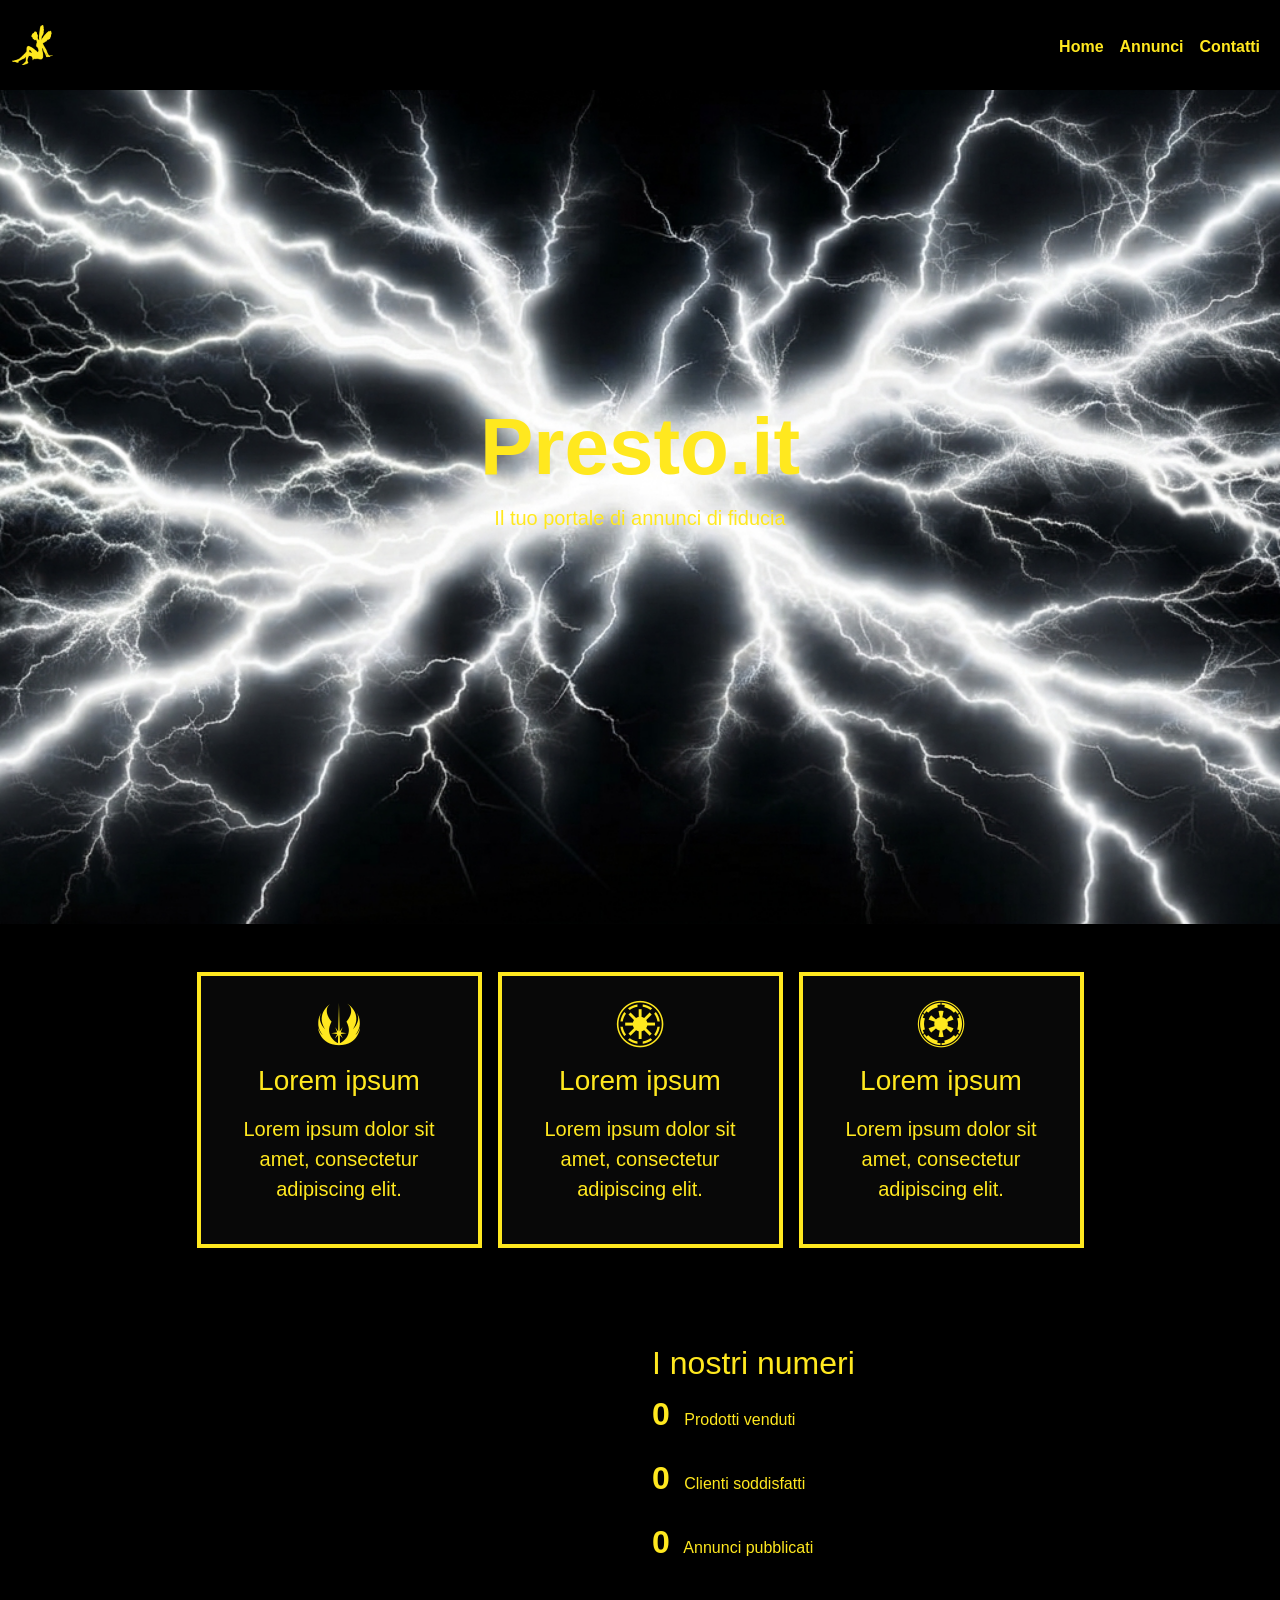
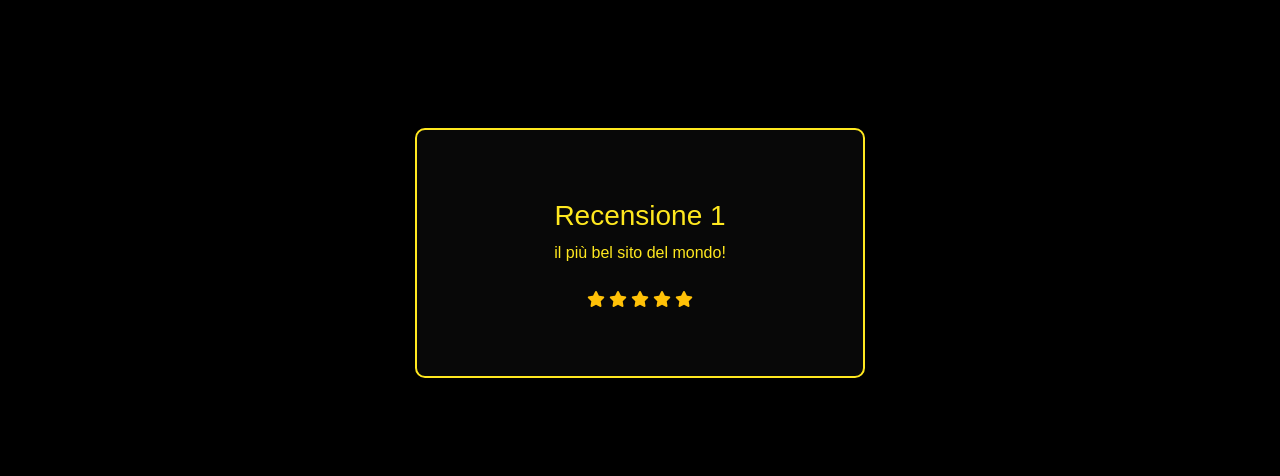
==== index.html @ 4dfc8ef2 "Primo commit progetto Presto" ====
.<!DOCTYPE html>
<html lang="it">
<head>
    <meta charset="UTF-8">
    <meta name="viewport" content="width=device-width, initial-scale=1.0">
    <title>Presto.it</title>
    <!-- Font Awesome -->
    <link rel="stylesheet" href="https://cdnjs.cloudflare.com/ajax/libs/font-awesome/6.5.1/css/all.min.css">
    <!-- Bootstrap CSS -->
    <link href="https://cdn.jsdelivr.net/npm/bootstrap@5.3.3/dist/css/bootstrap.min.css" rel="stylesheet">
    <!-- Swiper CSS -->
    <link rel="stylesheet" href="https://cdn.jsdelivr.net/npm/swiper@9/swiper-bundle.min.css" />
    <!-- Custom CSS -->
    <link rel="stylesheet" href="style.css"> 
</head>
<body class="bg-black text-yellow">

    <!-- Navbar -->
    <nav class="navbar navbar-expand-lg fixed-top bg-black">
      <div class="container-fluid">
        <a class="navbar-brand" href="#">
          <img id="logoNavbar" src="./media/logo giallo.png" alt="Logo" height="40">
        </a>
        <button class="navbar-toggler bg-yellow" type="button" data-bs-toggle="collapse" data-bs-target="#navbarNav">
          <span class="navbar-toggler-icon"></span>
        </button>
        <div class="collapse navbar-collapse justify-content-end" id="navbarNav">
          <ul class="navbar-nav">
            <li class="nav-item"><a class="nav-link" href="index.html">Home</a></li>
            <li class="nav-item"><a class="nav-link" href="annunci.html">Annunci</a></li>
            <li class="nav-item"><a class="nav-link" href="contatti.html">Contatti</a></li>
          </ul>
        </div>
      </div>
    </nav>

    <!-- Sezione Hero con Immagine di Sfondo -->
    <header class="container-fluid hero d-flex align-items-center justify-content-center text-center">
      <div class="row">
        <div class="col-12">
          <h1 class="display-1 fw-bold">Presto.it</h1>
          <p class="lead">Il tuo portale di annunci di fiducia</p>
        </div>
      </div>
    </header>

    <!-- Section Card -->
    <section class="container-fluid bg-black text-yellow py-5">
      <div class="container">
        <div class="row justify-content-center g-4">
          <!-- Primo blocco -->
          <div class="col-12 col-md-3 col-custom d-flex flex-column align-items-center text-center p-4 mx-2">
            <i class="fa-brands fa-jedi-order fa-3x mb-3"></i>
            <h3 class="mb-3">Lorem ipsum</h3>
            <p class="lead">Lorem ipsum dolor sit amet, consectetur adipiscing elit.</p>
          </div>
          <!-- Secondo blocco -->
          <div class="col-12 col-md-3 col-custom d-flex flex-column align-items-center text-center p-4 mx-2">
            <i class="fa-brands fa-galactic-republic fa-3x mb-3"></i>
            <h3 class="mb-3">Lorem ipsum</h3>
            <p class="lead">Lorem ipsum dolor sit amet, consectetur adipiscing elit.</p>
          </div>
          <!-- Terzo blocco -->
          <div class="col-12 col-md-3 col-custom d-flex flex-column align-items-center text-center p-4 mx-2">
            <i class="fa-brands fa-empire fa-3x mb-3"></i>
            <h3 class="mb-3">Lorem ipsum</h3>
            <p class="lead">Lorem ipsum dolor sit amet, consectetur adipiscing elit.</p>
          </div>
        </div>
      </div>
    </section>

    <!-- Sezione Numeri e Video -->
    <section class="container-fluid bg-black text-yellow py-5">
      <div class="container">
        <div class="row align-items-center">
          <div class="col-12 col-md-6 mb-4 mb-md-0">
            <video src="media/immagine.mp4" class="img-fluid rounded" autoplay loop muted playsinline></video>
          </div>
          <div class="col-12 col-md-6">
            <h2>I nostri numeri</h2>
            <p><span id="firstNumber" class="number">0</span> Prodotti venduti</p>
            <p><span id="secondNumber" class="number">0</span> Clienti soddisfatti</p>
            <p><span id="thirdNumber" class="number">0</span> Annunci pubblicati</p>
          </div>
        </div>
      </div>
    </section>

    <!-- Sezione Swiper (Recensioni) -->
    <section class="container-fluid bg-black text-yellow py-5">
      <div class="container">
        <div class="row">
          <div class="col-12 d-flex justify-content-center">
            <div class="swiper" style="width: 100%; max-width: 500px;">
              <div class="swiper-wrapper">
                <!-- Slide 1 -->
                <div class="swiper-slide d-flex align-items-center justify-content-center">
                  <div class="card-review p-4 text-center w-100">
                    <h3>Recensione 1</h3>
                    <p>il più bel sito del mondo!</p>
                    <div class="d-flex justify-content-center gap-1 stars"></div>
                  </div>
                </div>
                <!-- Slide 2 -->
                <div class="swiper-slide d-flex align-items-center justify-content-center">
                  <div class="card-review p-4 text-center w-100">
                    <h3>Recensione 2</h3>
                    <p>Lorem ipsum dolor sit amet.</p>
                    <div class="d-flex justify-content-center gap-1 stars"></div>
                  </div>
                </div>
                <!-- Slide 3 -->
                <div class="swiper-slide d-flex align-items-center justify-content-center">
                  <div class="card-review p-4 text-center w-100">
                    <h3>Recensione 3</h3>
                    <p>Lorem ipsum dolor sit amet.</p>
                    <div class="d-flex justify-content-center gap-1 stars"></div>
                  </div>
                </div>
              </div>
            </div>
          </div>
        </div>
      </div>
    </section>

    <!-- Swiper JS -->
    <script src="https://cdn.jsdelivr.net/npm/swiper@9/swiper-bundle.min.js"></script>
    <!-- Bootstrap JS -->
    <script src="https://cdn.jsdelivr.net/npm/bootstrap@5.3.3/dist/js/bootstrap.bundle.min.js"></script>
    <!-- Custom JS -->
    <script src="main.js"></script>
</body>
</html>
---- style.css ----
/* Variabili e Impostazioni Base */
:root {
  --yellow: rgb(255, 232, 31);
  --black: rgb(8, 8, 8); /* Nero profondo neutro (non troppo duro) */
}

* {
  font-family: "Lato", sans-serif;
}

body {
  background-color: var(--black);
  color: var(--yellow);
}

/* Sezione Hero con Immagine Sfondo */
.hero {
    background-image: url('media/Gemini_Generated_Image_fpy5udfpy5udfpy5.png');
    background-size: cover;
    background-position: center;
    background-repeat: no-repeat;
    min-height: 100vh;
    width: 100%;
}

.text-yellow {
  color: var(--yellow);
}

.bg-yellow {
  background-color: var(--yellow) !important;
}

/* Stile Navbar */
.navbar {
  padding-top: 20px;
  padding-bottom: 20px;
  transition: all 0.5s ease;
}

.navbar.navbar-scrolled {
  background-color: var(--black) !important;
  padding-top: 10px;
  padding-bottom: 10px;
  box-shadow: 0 4px 10px rgba(0, 0, 0, 0.5);
}

.navbar .nav-link {
  color: var(--yellow);
  font-weight: 800;
  position: relative;
  padding-bottom: 5px;
  transition: color 0.3s ease;
}

.navbar .nav-link:hover {
  color: #fff;
  text-shadow: 0 0 5px rgba(255, 232, 31, 0.5);
  transform: skewX(-5deg);
}

.navbar .nav-link::after {
  content: '';
  position: absolute;
  bottom: 0;
  left: 50%;
  width: 0;
  height: 2px;
  background-color: var(--yellow);
  box-shadow: 0 0 8px var(--yellow), 0 0 15px var(--yellow);
  transition: all 0.4s ease-out;
  border-radius: 2px;
}

.navbar .nav-link:hover::after {
  width: 100%;
  left: 0;
}

/* Stile Card Custom (Usa la variabile --black) */
.col-custom {
  background-color: var(--black) !important;
  color: var(--yellow);
  border: 4px solid var(--yellow);
  transition: all 0.3s ease;
}

.col-custom:hover {
  background-color: var(--yellow) !important;
  color: var(--black);
  border: 4px solid var(--black);
  transform: translateY(-10px);
  box-shadow: 0 10px 20px rgba(255, 232, 31, 0.2);
}

.number {
  font-size: 2em;
  font-weight: bold;
  color: var(--yellow);
  margin-right: 10px;
}

/* Swiper e Card Recensioni (Usa la variabile --black) */
.swiper {
  height: 350px;
}

.card-review {
  background-color: var(--black) !important;
  color: var(--yellow);
  height: 250px;
  width: 100%;
  max-width: 450px;
  border: 2px solid var(--yellow);
  text-align: center;
  border-radius: 10px;
  display: flex;
  flex-direction: column;
  justify-content: center;
  align-items: center;
  padding: 20px;
}

.stars, .stars i {
  list-style: none !important;
}

.stars {
  display: flex;
  justify-content: center;
  align-items: center;
  gap: 6px;
  margin-top: 10px;
}
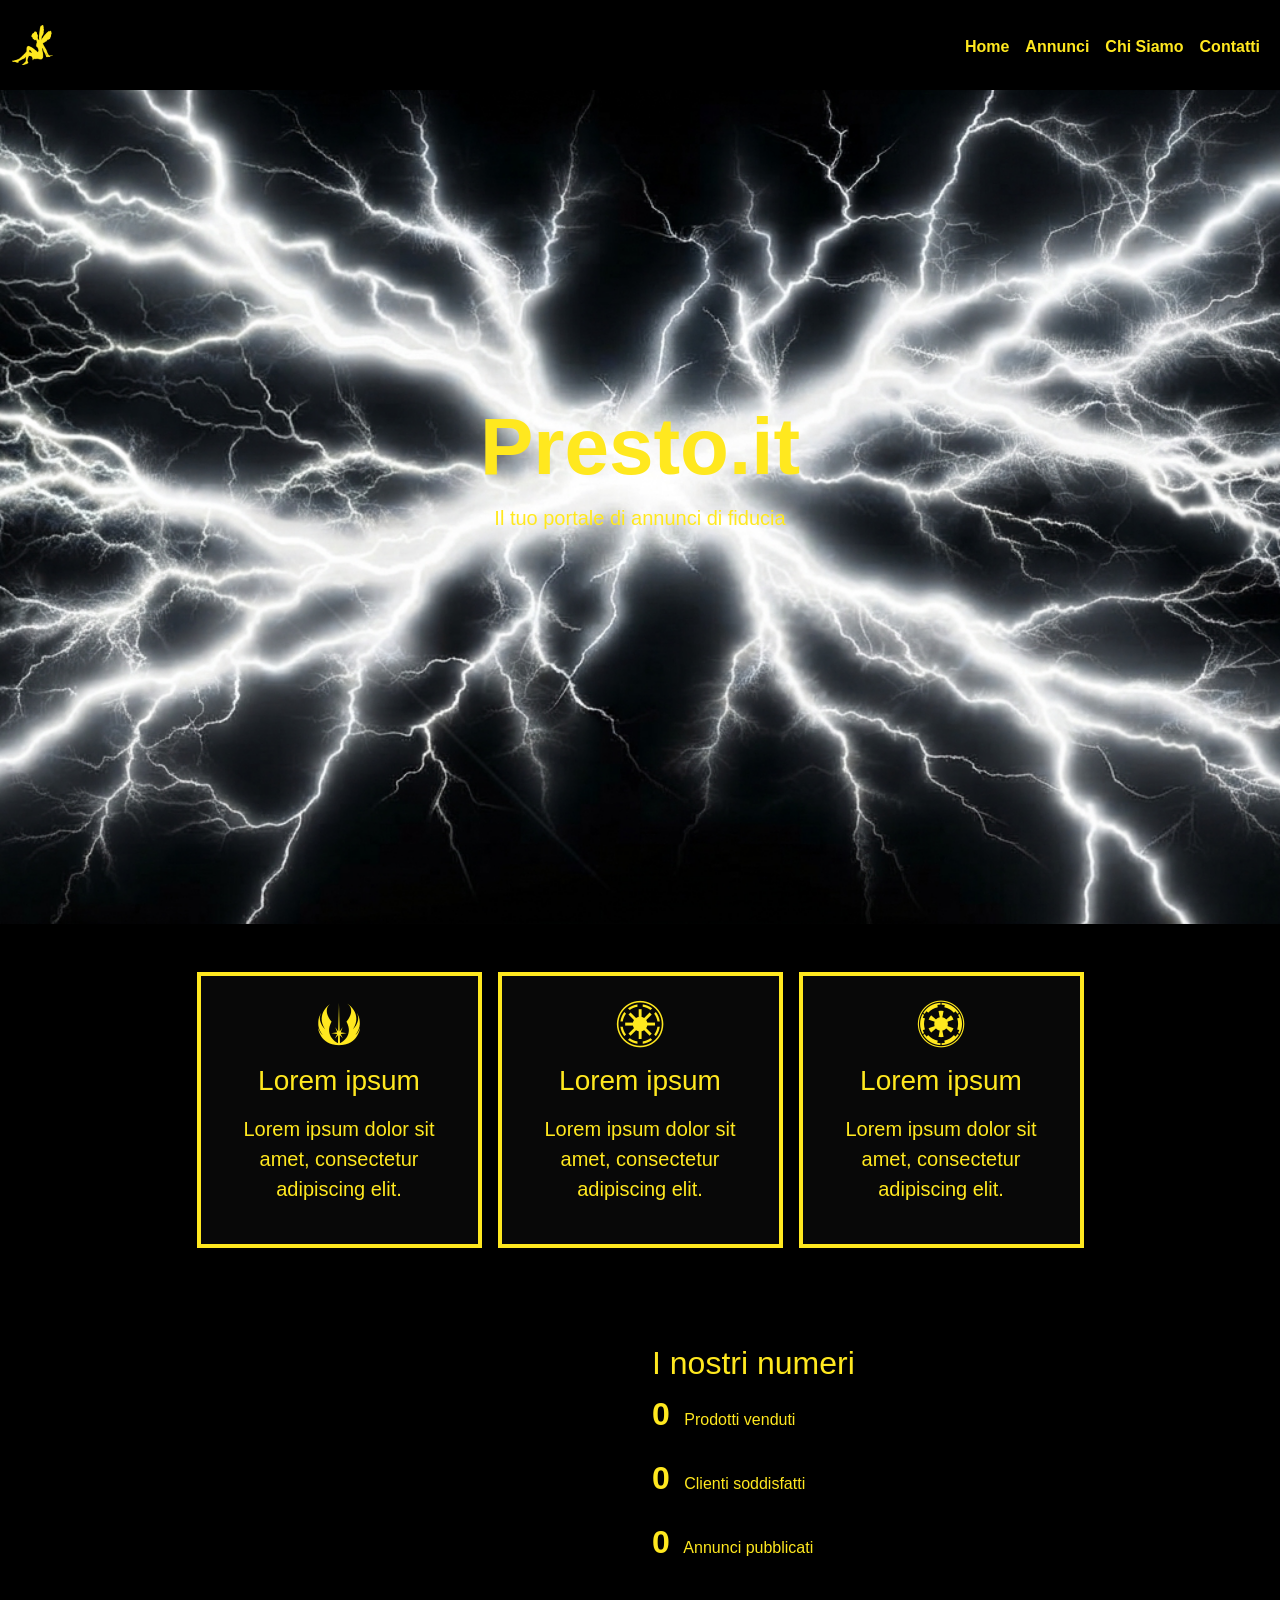
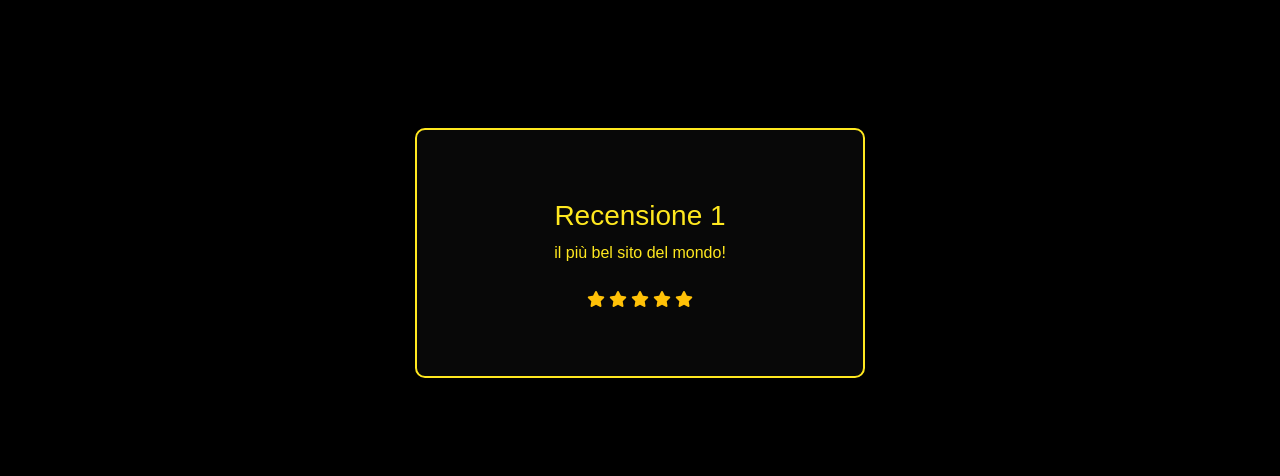
==== commit 0e0dfdd5: "Primo commit: aggiunta file del progetto" ====
--- a/index.html
+++ b/index.html
@@ -28,6 +28,7 @@
           <ul class="navbar-nav">
             <li class="nav-item"><a class="nav-link" href="index.html">Home</a></li>
             <li class="nav-item"><a class="nav-link" href="annunci.html">Annunci</a></li>
+            <li class="nav-item"><a class="nav-link" href="chisiamo.html">Chi Siamo</a></li>
             <li class="nav-item"><a class="nav-link" href="contatti.html">Contatti</a></li>
           </ul>
         </div>
--- a/style.css
+++ b/style.css
@@ -131,4 +131,41 @@
   align-items: center;
   gap: 6px;
   margin-top: 10px;
+}
+/*chi siamo*/
+.circle {
+  position: relative;
+  width: 200px;
+  height: 200px;
+  border: 3px solid var(--yellow);
+  border-radius: 50%;
+}
+
+.vh-75 {
+  height: 75vh; 
+}
+
+.opener {
+  height: 75px;
+  width: 75px;
+  border-radius: 50%;
+  border: 2px solid var(--yellow);
+  display: flex;
+  align-items: center;
+  justify-content: center;
+  position: absolute;
+  z-index: 3;
+  background-color: var(--black);
+  cursor: pointer;
+}
+
+.moved {
+  height: 75px;
+  width: 75px;
+  border-radius: 50%;
+  border: 2px solid var(--yellow);
+  background-color: var(--black);
+  position: absolute;
+  z-index: 2;
+  transition: 0.5s;
 }
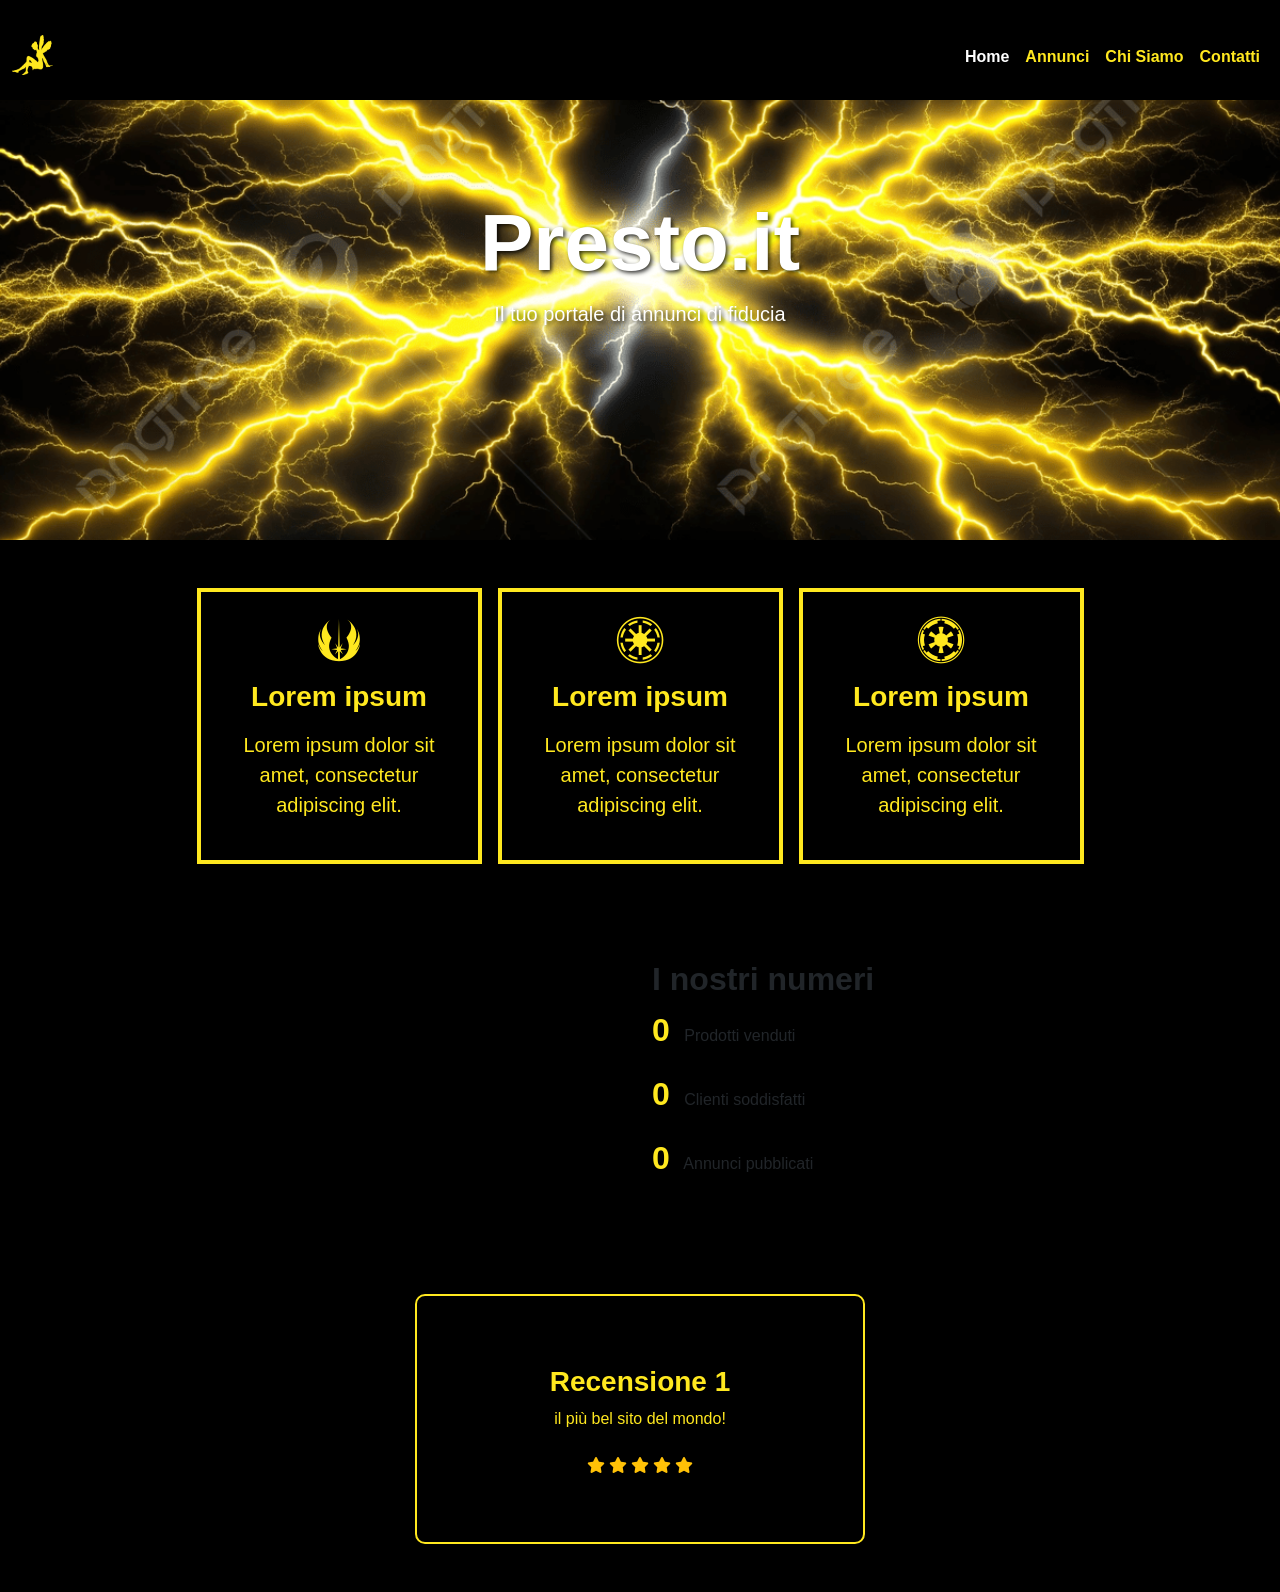
==== commit f08feda9: "Fix finale: filtri, card gialle e logica JavaScript sistemate" ====
--- a/index.html
+++ b/index.html
@@ -1,4 +1,4 @@
-.<!DOCTYPE html>
+<!DOCTYPE html>
 <html lang="it">
 <head>
     <meta charset="UTF-8">
@@ -9,24 +9,24 @@
     <!-- Bootstrap CSS -->
     <link href="https://cdn.jsdelivr.net/npm/bootstrap@5.3.3/dist/css/bootstrap.min.css" rel="stylesheet">
     <!-- Swiper CSS -->
-    <link rel="stylesheet" href="https://cdn.jsdelivr.net/npm/swiper@9/swiper-bundle.min.css" />
+    <link rel="stylesheet" href="https://cdn.jsdelivr.net/npm/swiper@9/swiper-bundle.min.css">
     <!-- Custom CSS -->
-    <link rel="stylesheet" href="style.css"> 
+    <link rel="stylesheet" href="style.css">
 </head>
 <body class="bg-black text-yellow">
 
     <!-- Navbar -->
-    <nav class="navbar navbar-expand-lg fixed-top bg-black">
+    <nav class="navbar navbar-expand-lg fixed-top bg-black" data-bs-theme="dark">
       <div class="container-fluid">
-        <a class="navbar-brand" href="#">
+        <a class="navbar-brand" href="index.html">
           <img id="logoNavbar" src="./media/logo giallo.png" alt="Logo" height="40">
         </a>
-        <button class="navbar-toggler bg-yellow" type="button" data-bs-toggle="collapse" data-bs-target="#navbarNav">
+        <button class="navbar-toggler" type="button" data-bs-toggle="collapse" data-bs-target="#navbarNav" aria-controls="navbarNav" aria-expanded="false" aria-label="Toggle navigation">
           <span class="navbar-toggler-icon"></span>
         </button>
         <div class="collapse navbar-collapse justify-content-end" id="navbarNav">
           <ul class="navbar-nav">
-            <li class="nav-item"><a class="nav-link" href="index.html">Home</a></li>
+            <li class="nav-item"><a class="nav-link active" href="index.html">Home</a></li>
             <li class="nav-item"><a class="nav-link" href="annunci.html">Annunci</a></li>
             <li class="nav-item"><a class="nav-link" href="chisiamo.html">Chi Siamo</a></li>
             <li class="nav-item"><a class="nav-link" href="contatti.html">Contatti</a></li>
@@ -36,7 +36,7 @@
     </nav>
 
     <!-- Sezione Hero con Immagine di Sfondo -->
-    <header class="container-fluid hero d-flex align-items-center justify-content-center text-center">
+    <header class="container-fluid hero-custom hero-text-shadow d-flex align-items-center justify-content-center text-center text-white">
       <div class="row">
         <div class="col-12">
           <h1 class="display-1 fw-bold">Presto.it</h1>
--- a/style.css
+++ b/style.css
@@ -1,171 +1,240 @@
-/* Variabili e Impostazioni Base */
+/* Variabili globali di colore */
 :root {
-  --yellow: rgb(255, 232, 31);
-  --black: rgb(8, 8, 8); /* Nero profondo neutro (non troppo duro) */
-}
-
+    --black: #000000;
+    --yellow: #ffe81f;
+}
+
+/* Imposta Lato come font predefinito */
 * {
-  font-family: "Lato", sans-serif;
-}
-
-body {
-  background-color: var(--black);
-  color: var(--yellow);
-}
-
-/* Sezione Hero con Immagine Sfondo */
-.hero {
-    background-image: url('media/Gemini_Generated_Image_fpy5udfpy5udfpy5.png');
+    font-family: "Lato", sans-serif;
+}
+
+h1, h2, h3, h4, h5, h6 {
+    font-weight: 800;
+}
+
+/* Stile Navbar e Link */
+.navbar .nav-link {
+    color: var(--yellow);
+    font-weight: 800;
+    position: relative; 
+    padding-bottom: 5px; 
+    transition: color 0.3s ease;
+}
+
+.navbar .nav-link:hover {
+    color: #fff; 
+    text-shadow: 0 0 5px rgba(255, 232, 31, 0.5);
+    transform: skewX(-5deg); 
+}
+
+.navbar .nav-link::after {
+    content: '';
+    position: absolute;
+    bottom: 0;
+    left: 50%; 
+    width: 0;   
+    height: 2px; 
+    background-color: var(--yellow); 
+    box-shadow: 0 0 8px var(--yellow), 0 0 15px var(--yellow); 
+    transition: all 0.4s ease-out; 
+    border-radius: 2px;
+}
+
+.navbar .nav-link:hover::after {
+    width: 100%; 
+    left: 0;    
+}
+
+.navbar {
+    padding-top: 30px;    
+    padding-bottom: 20px; 
+    transition: all 0.5s ease; 
+}
+
+/* Sostituito !important con la specifica della classe combinata */
+.navbar.navbar-scrolled {
+    background-color: var(--black);  
+    padding-top: 15px;    
+    padding-bottom: 10px;
+    box-shadow: 0 4px 10px rgba(0,0,0,0.5); 
+}
+
+/* Immagine di sfondo Hero */
+.hero-custom {
+    background-image: url('./media/fulmine.jpg');
     background-size: cover;
     background-position: center;
     background-repeat: no-repeat;
-    min-height: 100vh;
+    min-height: 60vh; 
+}
+
+.hero-text-shadow {
+    text-shadow: 2px 2px 4px rgba(0,0,0,0.8);
+}
+
+/* Stile base delle colonne custom */
+.col-custom {
+    background-color: var(--black); 
+    color: var(--yellow);
+    border: 4px solid var(--yellow); 
+    transition: all 0.3s ease; 
+} 
+
+.col-custom:hover {
+    background-color: var(--yellow);
+    color: var(--black);
+    border: 4px solid var(--black);
+    transform: translateY(-10px); 
+    box-shadow: 0 10px 20px rgba(255, 232, 31, 0.2); 
+}
+
+.number {
+    font-size: 2em; 
+    font-weight: bold; 
+    color: var(--yellow); 
+    margin-right: 10px; 
+}
+
+/* --- Recensioni e Card --- */
+.card-review {
+    background-color: var(--black);
+    color: var(--yellow);
+    height: 250px;
     width: 100%;
-}
-
-.text-yellow {
-  color: var(--yellow);
-}
-
-.bg-yellow {
-  background-color: var(--yellow) !important;
-}
-
-/* Stile Navbar */
-.navbar {
-  padding-top: 20px;
-  padding-bottom: 20px;
-  transition: all 0.5s ease;
-}
-
-.navbar.navbar-scrolled {
-  background-color: var(--black) !important;
-  padding-top: 10px;
-  padding-bottom: 10px;
-  box-shadow: 0 4px 10px rgba(0, 0, 0, 0.5);
-}
-
-.navbar .nav-link {
-  color: var(--yellow);
-  font-weight: 800;
-  position: relative;
-  padding-bottom: 5px;
-  transition: color 0.3s ease;
-}
-
-.navbar .nav-link:hover {
-  color: #fff;
-  text-shadow: 0 0 5px rgba(255, 232, 31, 0.5);
-  transform: skewX(-5deg);
-}
-
-.navbar .nav-link::after {
-  content: '';
-  position: absolute;
-  bottom: 0;
-  left: 50%;
-  width: 0;
-  height: 2px;
-  background-color: var(--yellow);
-  box-shadow: 0 0 8px var(--yellow), 0 0 15px var(--yellow);
-  transition: all 0.4s ease-out;
-  border-radius: 2px;
-}
-
-.navbar .nav-link:hover::after {
-  width: 100%;
-  left: 0;
-}
-
-/* Stile Card Custom (Usa la variabile --black) */
-.col-custom {
-  background-color: var(--black) !important;
-  color: var(--yellow);
-  border: 4px solid var(--yellow);
-  transition: all 0.3s ease;
-}
-
-.col-custom:hover {
-  background-color: var(--yellow) !important;
-  color: var(--black);
-  border: 4px solid var(--black);
-  transform: translateY(-10px);
-  box-shadow: 0 10px 20px rgba(255, 232, 31, 0.2);
-}
-
-.number {
-  font-size: 2em;
-  font-weight: bold;
-  color: var(--yellow);
-  margin-right: 10px;
-}
-
-/* Swiper e Card Recensioni (Usa la variabile --black) */
-.swiper {
-  height: 350px;
-}
-
-.card-review {
-  background-color: var(--black) !important;
-  color: var(--yellow);
-  height: 250px;
-  width: 100%;
-  max-width: 450px;
-  border: 2px solid var(--yellow);
-  text-align: center;
-  border-radius: 10px;
-  display: flex;
-  flex-direction: column;
-  justify-content: center;
-  align-items: center;
-  padding: 20px;
-}
-
-.stars, .stars i {
-  list-style: none !important;
+    max-width: 450px;
+    border: 2px solid var(--yellow);
+    text-align: center;
+    border-radius: 10px;
+    display: flex;
+    flex-direction: column;
+    justify-content: center;
+    align-items: center;
+    padding: 20px;
+}
+
+/* Sostituito !important con selettori specifici nidificati */
+.card-review .stars, 
+.card-review .stars i, 
+.card-review li {
+    list-style: none;
 }
 
 .stars {
-  display: flex;
-  justify-content: center;
-  align-items: center;
-  gap: 6px;
-  margin-top: 10px;
-}
-/*chi siamo*/
+    display: flex;
+    justify-content: center;
+    align-items: center;
+    gap: 6px;
+    margin-top: 10px;
+}
+
+/* Sezione Chi Siamo - Cerchi e Animazioni */
+.vh-75 {
+    min-height: 75vh; 
+}
+
 .circle {
-  position: relative;
-  width: 200px;
-  height: 200px;
-  border: 3px solid var(--yellow);
-  border-radius: 50%;
-}
-
-.vh-75 {
-  height: 75vh; 
+    position: relative;
+    width: 200px;
+    height: 200px;
+    border-radius: 50%;
+    display: flex;
+    justify-content: center;
+    align-items: center;
 }
 
 .opener {
-  height: 75px;
-  width: 75px;
-  border-radius: 50%;
-  border: 2px solid var(--yellow);
-  display: flex;
-  align-items: center;
-  justify-content: center;
-  position: absolute;
-  z-index: 3;
-  background-color: var(--black);
-  cursor: pointer;
+    height: 75px;
+    width: 75px;
+    border-radius: 50%;
+    border: 2px solid var(--yellow);
+    display: flex;
+    align-items: center;
+    justify-content: center;
+    position: absolute;
+    z-index: 3;
+    background-color: var(--black);
+    cursor: pointer;
+    transition: 0.5s;
 }
 
 .moved {
-  height: 75px;
-  width: 75px;
-  border-radius: 50%;
-  border: 2px solid var(--yellow);
-  background-color: var(--black);
-  position: absolute;
-  z-index: 2;
-  transition: 0.5s;
+    height: 75px;
+    width: 75px;
+    border-radius: 50%;
+    border: 2px solid var(--yellow);
+    background-color: var(--black);
+    background-size: cover;
+    background-position: center;
+    background-repeat: no-repeat;
+    position: absolute;
+    z-index: 2;
+    transition: 0.5s;
+    cursor: pointer;
+}
+
+/* Stile Flip Card */
+.flip-card {
+    background-color: transparent;
+    width: 280px;
+    height: 380px;
+    perspective: 1000px;
+}
+
+.inner {
+    position: relative;
+    width: 100%;
+    height: 100%;
+    text-align: center;
+    transition: transform 0.6s;
+    transform-style: preserve-3d;
+}
+
+.flip-card:hover .inner {
+    transform: rotateY(180deg);
+}
+
+.inner-face {
+    position: absolute;
+    width: 100%;
+    height: 100%;
+    -webkit-backface-visibility: hidden;
+    backface-visibility: hidden;
+    background-color: var(--black);
+    color: var(--yellow);
+    border: 2px solid var(--yellow);
+    border-radius: 20px;
+    display: flex;
+    flex-direction: column;
+    justify-content: center;
+    align-items: center;
+    padding: 20px;
+}
+
+.inner-back {
+    transform: rotateY(180deg);
+    background-color: var(--yellow);
+    color: var(--black);
+}
+
+/* Stile Card Annunci (Senza !important, usiamo la specificità della classe) */
+#annunciContainer .card {
+    background-color: var(--yellow);
+    color: var(--black);
+    border: 2px solid var(--black);
+}
+
+
+/* Regola specifica senza !important per rendere le card gialle con testo nero */
+div.card {
+    background-color: var(--yellow);
+    color: var(--black);
+    border: 2px solid var(--black);
+}
+
+div.card .card-title,
+div.card .card-text,
+div.card p,
+div.card span {
+    color: var(--black);
 }
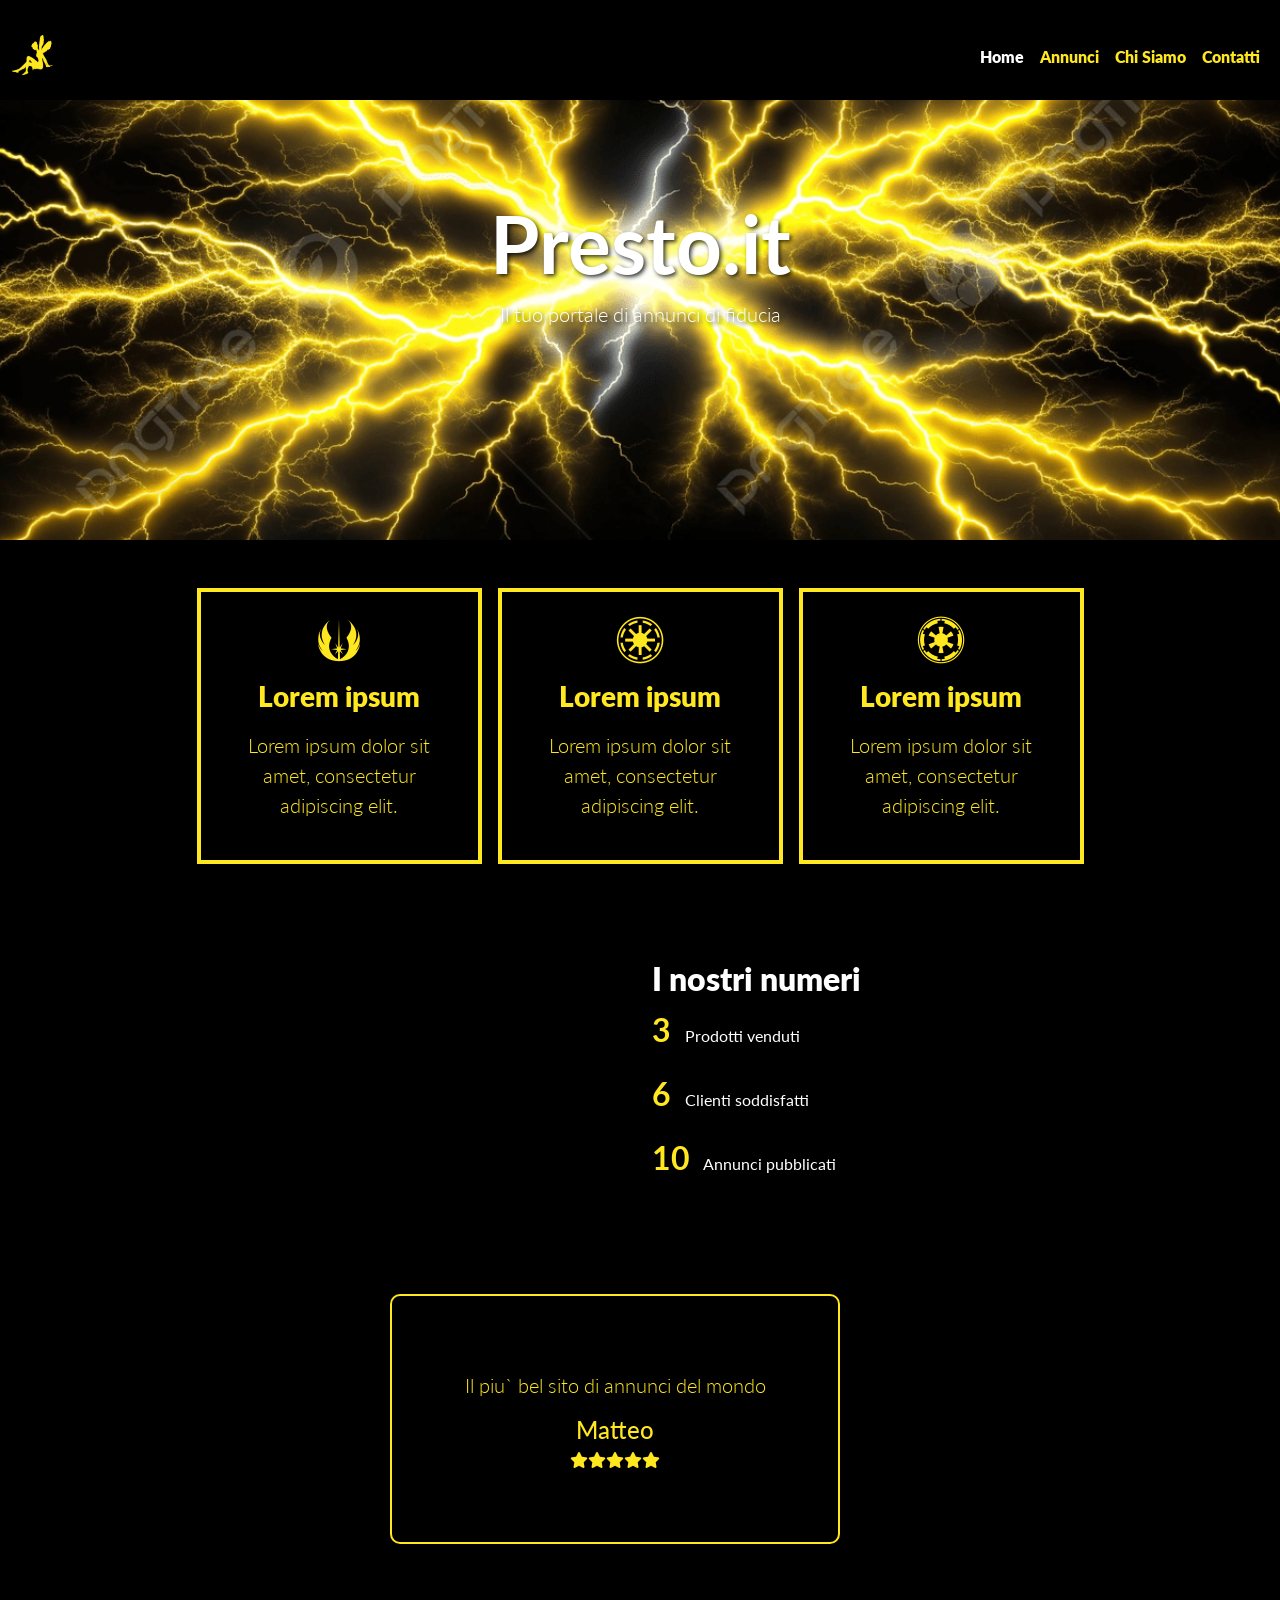
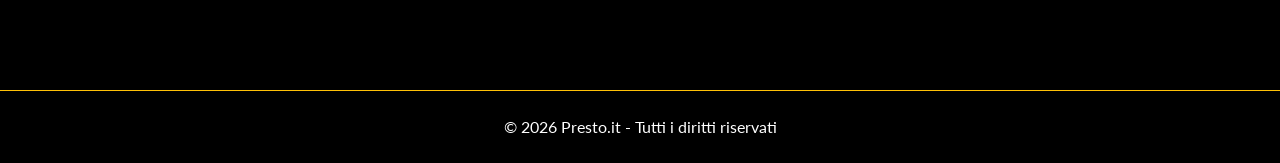
==== commit 38777be6: "presto frontend esercizio finito" ====
--- a/index.html
+++ b/index.html
@@ -4,6 +4,10 @@
     <meta charset="UTF-8">
     <meta name="viewport" content="width=device-width, initial-scale=1.0">
     <title>Presto.it</title>
+    <!-- Google Fonts -->
+    <link rel="preconnect" href="https://fonts.googleapis.com">
+    <link rel="preconnect" href="https://fonts.gstatic.com" crossorigin>
+    <link href="https://fonts.googleapis.com/css2?family=Lato:wght@300;400;700;900&display=swap" rel="stylesheet">
     <!-- Font Awesome -->
     <link rel="stylesheet" href="https://cdnjs.cloudflare.com/ajax/libs/font-awesome/6.5.1/css/all.min.css">
     <!-- Bootstrap CSS -->
@@ -13,7 +17,7 @@
     <!-- Custom CSS -->
     <link rel="stylesheet" href="style.css">
 </head>
-<body class="bg-black text-yellow">
+<body class="bg-black text-white">
 
     <!-- Navbar -->
     <nav class="navbar navbar-expand-lg fixed-top bg-black" data-bs-theme="dark">
@@ -75,8 +79,9 @@
     <section class="container-fluid bg-black text-yellow py-5">
       <div class="container">
         <div class="row align-items-center">
-          <div class="col-12 col-md-6 mb-4 mb-md-0">
-            <video src="media/immagine.mp4" class="img-fluid rounded" autoplay loop muted playsinline></video>
+          <div class="col-12 col-md-6 mb-4 mb-md-0 text-center">
+            <!-- Applicata la classe small-video per rimpicciolire il video -->
+            <video src="media/immagine.mp4" class="small-video rounded shadow" autoplay loop muted playsinline></video>
           </div>
           <div class="col-12 col-md-6">
             <h2>I nostri numeri</h2>
@@ -88,38 +93,13 @@
       </div>
     </section>
 
-    <!-- Sezione Swiper (Recensioni) -->
+    <!-- Sezione Swiper (Recensioni generate da JS) -->
     <section class="container-fluid bg-black text-yellow py-5">
       <div class="container">
         <div class="row">
           <div class="col-12 d-flex justify-content-center">
-            <div class="swiper" style="width: 100%; max-width: 500px;">
-              <div class="swiper-wrapper">
-                <!-- Slide 1 -->
-                <div class="swiper-slide d-flex align-items-center justify-content-center">
-                  <div class="card-review p-4 text-center w-100">
-                    <h3>Recensione 1</h3>
-                    <p>il più bel sito del mondo!</p>
-                    <div class="d-flex justify-content-center gap-1 stars"></div>
-                  </div>
-                </div>
-                <!-- Slide 2 -->
-                <div class="swiper-slide d-flex align-items-center justify-content-center">
-                  <div class="card-review p-4 text-center w-100">
-                    <h3>Recensione 2</h3>
-                    <p>Lorem ipsum dolor sit amet.</p>
-                    <div class="d-flex justify-content-center gap-1 stars"></div>
-                  </div>
-                </div>
-                <!-- Slide 3 -->
-                <div class="swiper-slide d-flex align-items-center justify-content-center">
-                  <div class="card-review p-4 text-center w-100">
-                    <h3>Recensione 3</h3>
-                    <p>Lorem ipsum dolor sit amet.</p>
-                    <div class="d-flex justify-content-center gap-1 stars"></div>
-                  </div>
-                </div>
-              </div>
+            <div class="swiper" style="width: 100%; max-width: 500px; height: 300px;">
+              <div class="swiper-wrapper"></div>
             </div>
           </div>
         </div>
@@ -132,5 +112,18 @@
     <script src="https://cdn.jsdelivr.net/npm/bootstrap@5.3.3/dist/js/bootstrap.bundle.min.js"></script>
     <!-- Custom JS -->
     <script src="main.js"></script>
+    <!-- Bootstrap JS -->
+    <script src="https://cdn.jsdelivr.net/npm/bootstrap@5.3.3/dist/js/bootstrap.bundle.min.js"></script>
+    <!-- Custom JS -->
+    <script src="main.js"></script>
+
+      <footer class="bg-black text-center py-4 border-top border-warning mt-5">
+        <div class="container">
+            <p class="text-yellow mb-0">&copy; 2026 Presto.it - Tutti i diritti riservati</p>
+        </div>
+    </footer>
+
+</body>
+</html>
 </body>
 </html>
--- a/style.css
+++ b/style.css
@@ -52,7 +52,6 @@
     transition: all 0.5s ease; 
 }
 
-/* Sostituito !important con la specifica della classe combinata */
 .navbar.navbar-scrolled {
     background-color: var(--black);  
     padding-top: 15px;    
@@ -89,12 +88,20 @@
     box-shadow: 0 10px 20px rgba(255, 232, 31, 0.2); 
 }
 
+
 .number {
     font-size: 2em; 
     font-weight: bold; 
     color: var(--yellow); 
     margin-right: 10px; 
 }
+.small-video {
+    width: 100%;
+    max-width: 250px; 
+    height: auto;
+    display: block;
+    margin: 0 auto;   
+}
 
 /* --- Recensioni e Card --- */
 .card-review {
@@ -113,7 +120,6 @@
     padding: 20px;
 }
 
-/* Sostituito !important con selettori specifici nidificati */
 .card-review .stars, 
 .card-review .stars i, 
 .card-review li {
@@ -143,6 +149,18 @@
     align-items: center;
 }
 
+/* Cerchio grande che interseca le posizioni dei docenti */
+.big-intersect-circle {
+    position: absolute;
+    width: 300px;
+    height: 300px;
+    border: 2px dashed var(--yellow);
+    border-radius: 50%;
+    pointer-events: none;
+    transition: 0.5s;
+    opacity: 0.6;
+}
+
 .opener {
     height: 75px;
     width: 75px;
@@ -173,11 +191,11 @@
     cursor: pointer;
 }
 
-/* Stile Flip Card */
+/* --- Flip Card Ingrandita per il Curriculum --- */
 .flip-card {
     background-color: transparent;
-    width: 280px;
-    height: 380px;
+    width: 340px;
+    height: 450px;
     perspective: 1000px;
 }
 
@@ -186,12 +204,8 @@
     width: 100%;
     height: 100%;
     text-align: center;
-    transition: transform 0.6s;
+    transition: transform 0.8s;
     transform-style: preserve-3d;
-}
-
-.flip-card:hover .inner {
-    transform: rotateY(180deg);
 }
 
 .inner-face {
@@ -202,30 +216,61 @@
     backface-visibility: hidden;
     background-color: var(--black);
     color: var(--yellow);
-    border: 2px solid var(--yellow);
+    border: 3px solid var(--yellow);
     border-radius: 20px;
     display: flex;
     flex-direction: column;
     justify-content: center;
     align-items: center;
+    padding: 30px;
+}
+
+/* Retro della card con foto a tutto schermo (senza filtri scuri) */
+.inner-back {
+    position: absolute;
+    width: 100%;
+    height: 100%;
+    -webkit-backface-visibility: hidden;
+    backface-visibility: hidden;
+    transform: rotateY(180deg);
+    background-color: var(--black);
+    background-size: cover !important;
+    background-position: center !important;
+    background-repeat: no-repeat !important;
+    border: 3px solid var(--yellow);
+    border-radius: 20px;
+    overflow: hidden;
+}
+
+/* Contenuto del Curriculum posizionato sul retro in basso */
+.back-content {
+    position: absolute;
+    bottom: 0;
+    left: 0;
+    width: 100%;
     padding: 20px;
-}
-
-.inner-back {
-    transform: rotateY(180deg);
-    background-color: var(--yellow);
-    color: var(--black);
-}
-
-/* Stile Card Annunci (Senza !important, usiamo la specificità della classe) */
-#annunciContainer .card {
-    background-color: var(--yellow);
-    color: var(--black);
-    border: 2px solid var(--black);
-}
-
-
-/* Regola specifica senza !important per rendere le card gialle con testo nero */
+    background-color: rgba(0, 0, 0, 0.75); 
+    text-align: left;
+    border-bottom-left-radius: 17px;
+    border-bottom-right-radius: 17px;
+}
+
+.back-content h3 {
+    color: var(--yellow);
+    font-size: 1.8rem;
+    margin-bottom: 10px;
+    text-shadow: 2px 2px 4px rgba(0,0,0,0.9);
+}
+
+.back-content p {
+    color: #fff;
+    font-size: 0.95rem;
+    line-height: 1.4;
+    margin: 0;
+    text-shadow: 1px 1px 3px rgba(0,0,0,0.9);
+}
+
+/* Stile Card Annunci */
 div.card {
     background-color: var(--yellow);
     color: var(--black);
